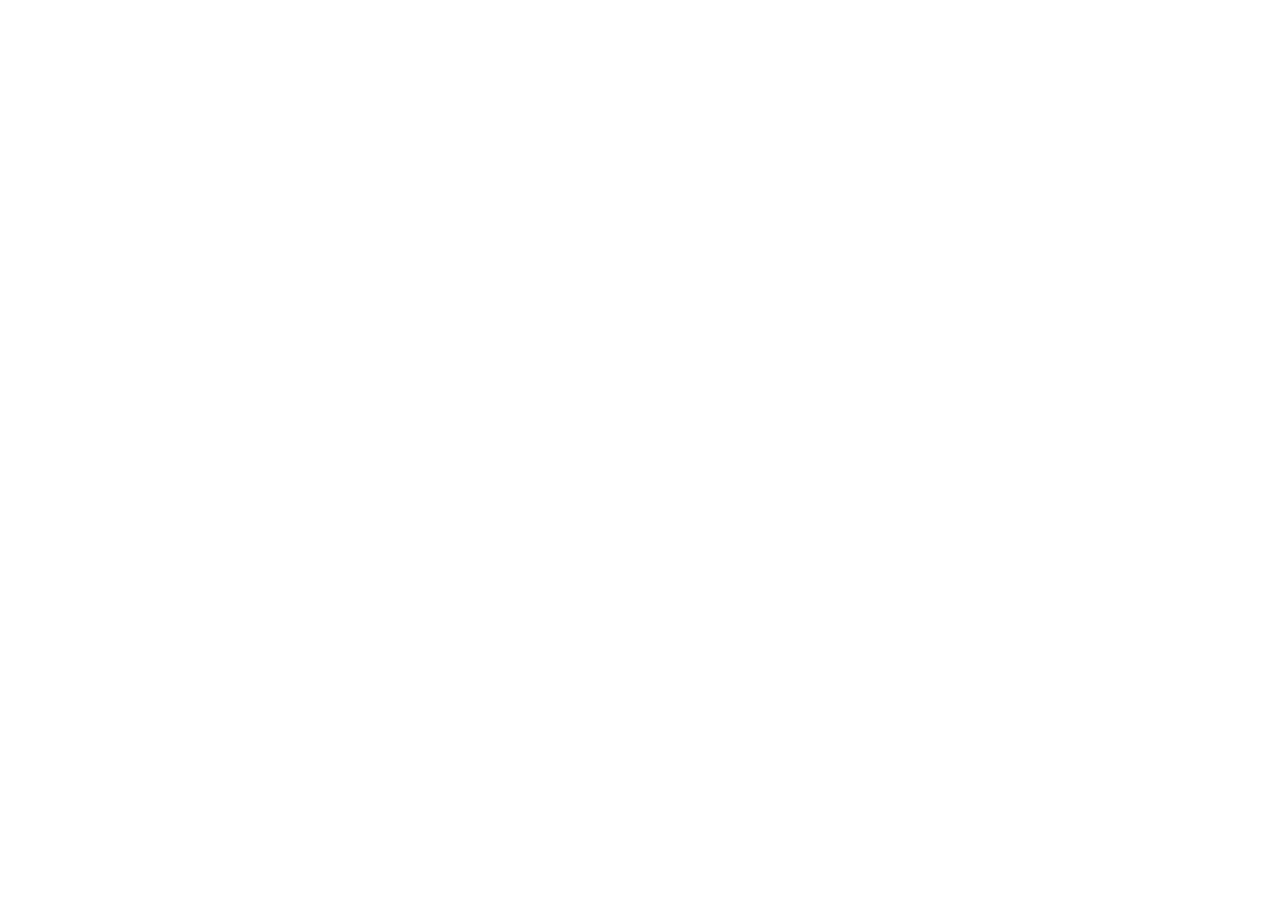
==== index.html @ fa69f6fd "add boilerplate code" ====
<!DOCTYPE html>
<html lang="en">
    <head>
        <title>Odin Recipes</title>
        <meta charset="UTF-8">
        <meta name="viewport" content="width=device-width, initial-scale=1.0">
    </head>
    <body>
        
    </body>
</html>
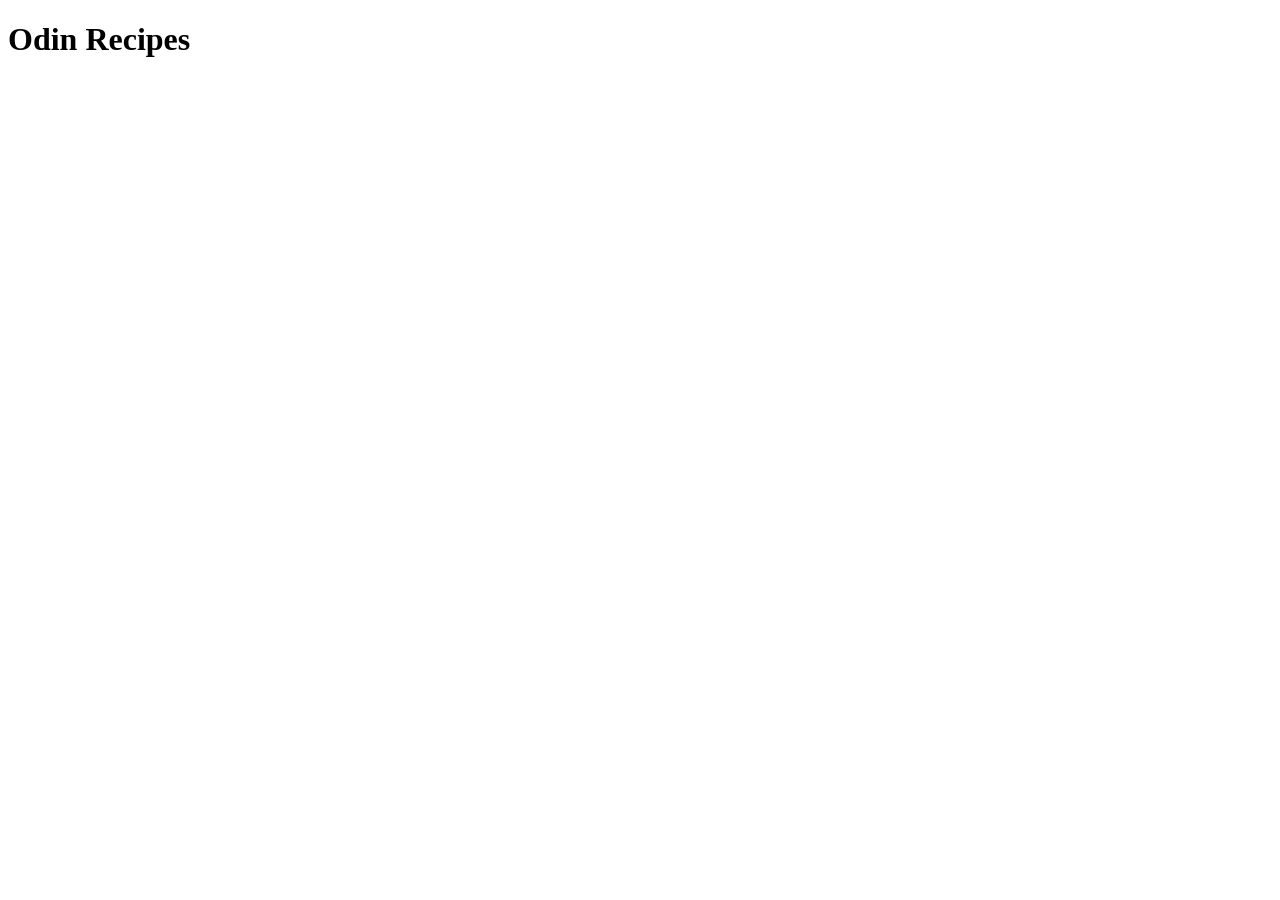
==== commit 34325bd4: "create individual recipe pages" ====
--- a/index.html
+++ b/index.html
@@ -6,6 +6,6 @@
         <meta name="viewport" content="width=device-width, initial-scale=1.0">
     </head>
     <body>
-        
+        <h1>Odin Recipes</h1>
     </body>
 </html>
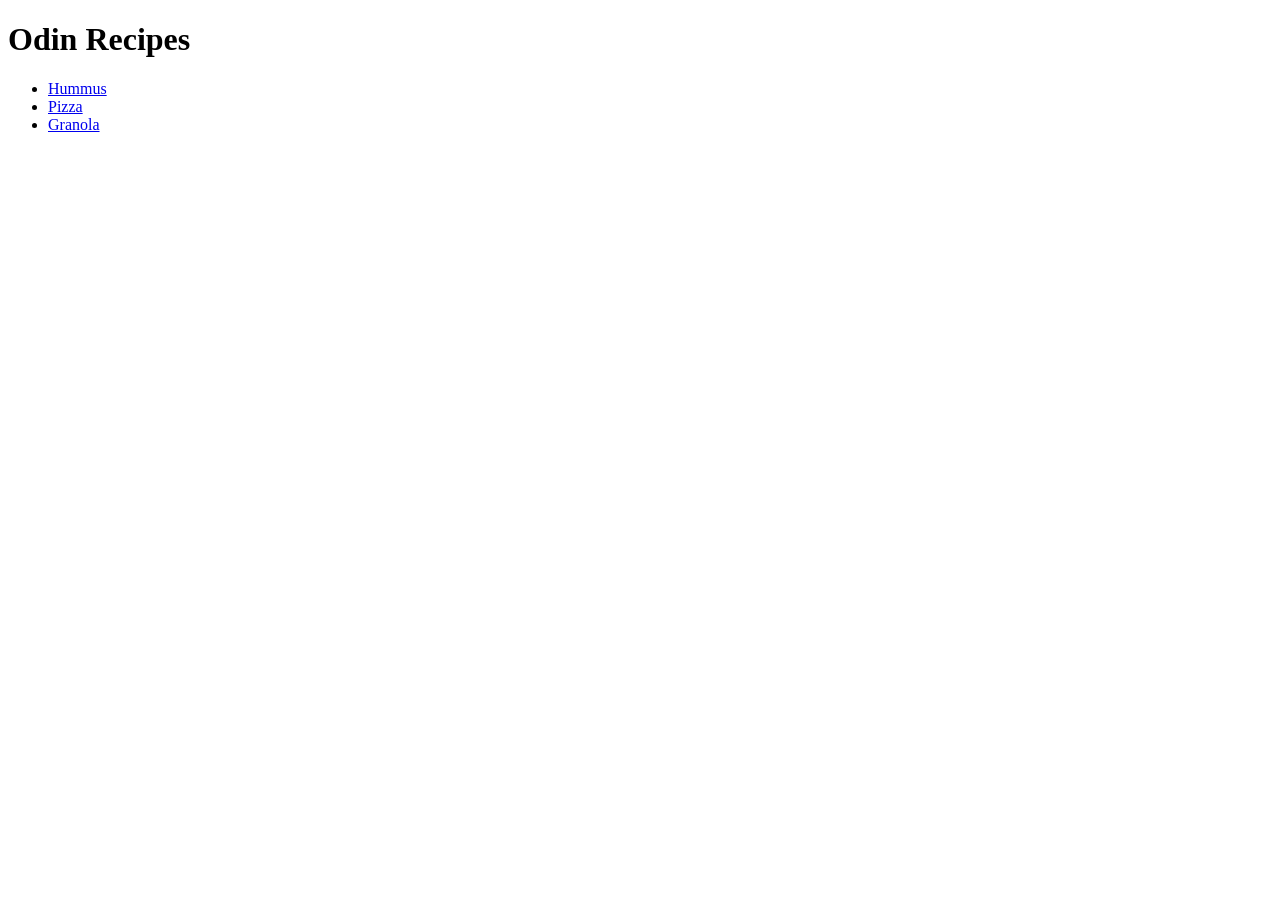
==== commit ebfe094c: "Add content to hummus page and directory to home" ====
--- a/index.html
+++ b/index.html
@@ -7,5 +7,10 @@
     </head>
     <body>
         <h1>Odin Recipes</h1>
+        <ul>
+            <li><a href="./recipes/hummus.html">Hummus</a></li>
+            <li><a href="./recipes/pizza.html">Pizza</a></li>
+            <li><a href="./recipes/granola.html">Granola</a></li>
+        </ul>
     </body>
 </html>
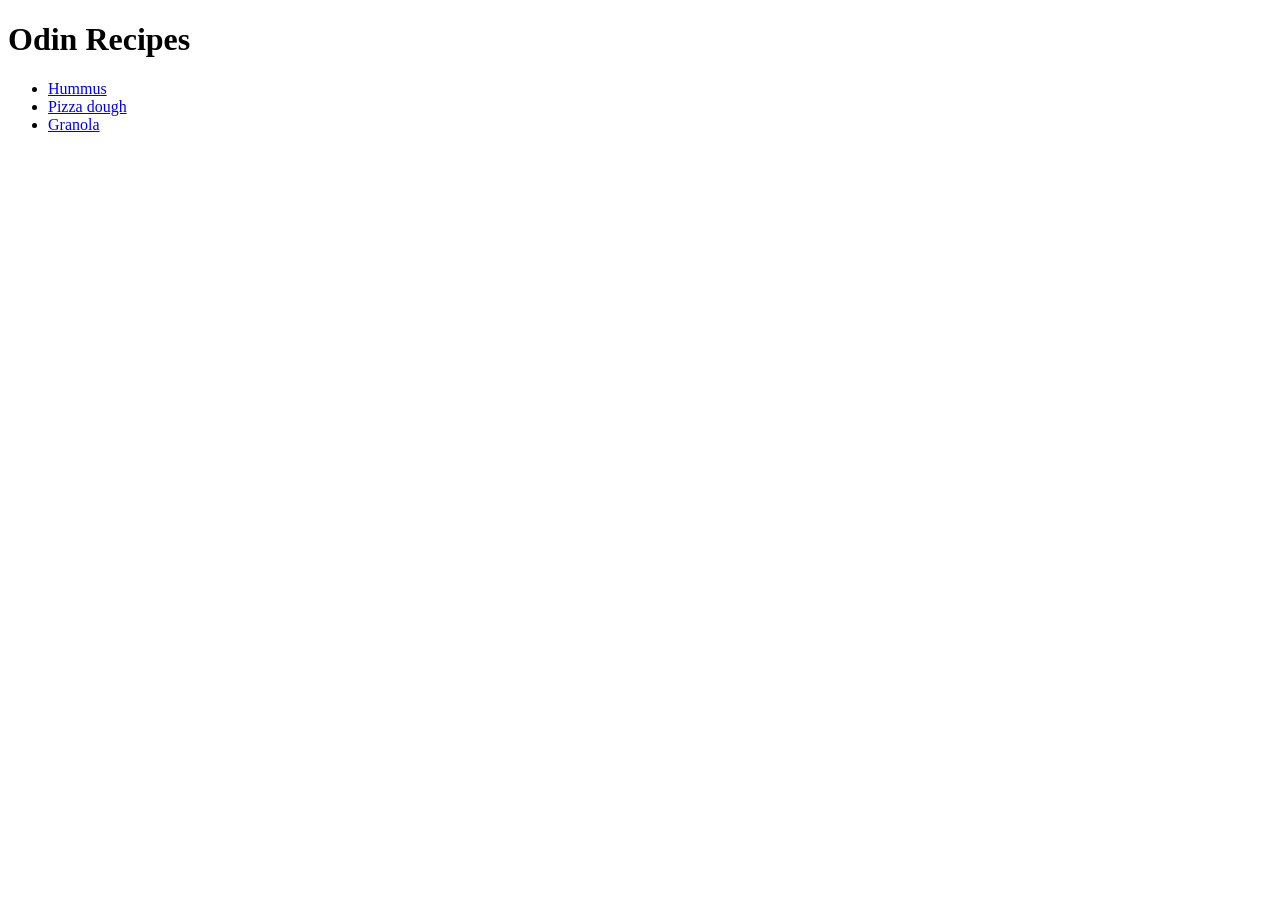
==== commit 06598f9f: "Update pizza label to pizza dough" ====
--- a/index.html
+++ b/index.html
@@ -9,7 +9,7 @@
         <h1>Odin Recipes</h1>
         <ul>
             <li><a href="./recipes/hummus.html">Hummus</a></li>
-            <li><a href="./recipes/pizza.html">Pizza</a></li>
+            <li><a href="./recipes/pizza.html">Pizza dough</a></li>
             <li><a href="./recipes/granola.html">Granola</a></li>
         </ul>
     </body>
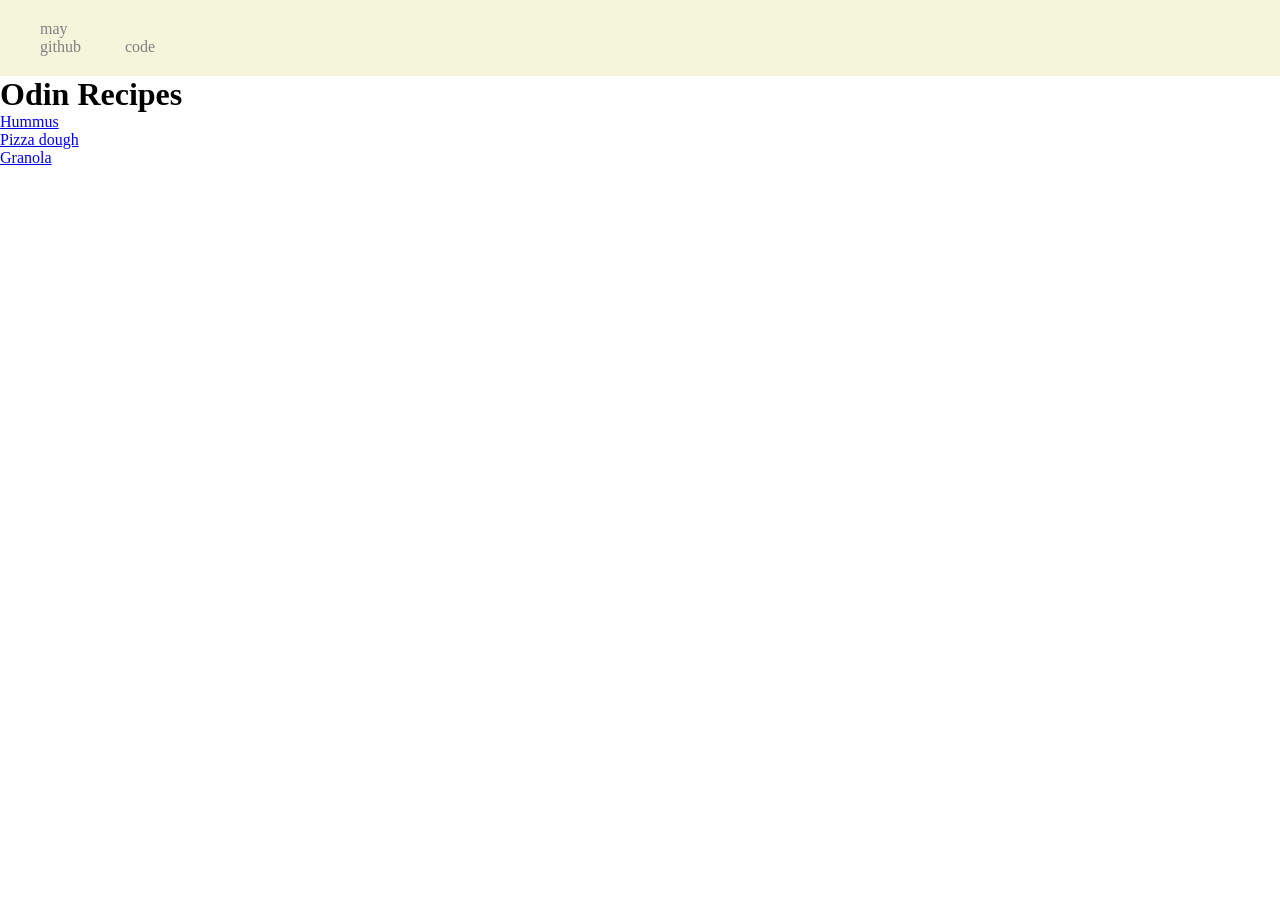
==== commit 2867d132: "add header to homepage with css style" ====
--- a/index.html
+++ b/index.html
@@ -4,8 +4,14 @@
         <title>Odin Recipes</title>
         <meta charset="UTF-8">
         <meta name="viewport" content="width=device-width, initial-scale=1.0">
+        <link rel="stylesheet" href="./style/style.css">
     </head>
     <body>
+        <header>
+            <span>may</span>
+            <span>github</span>
+            <span>code</span>
+        </header>
         <h1>Odin Recipes</h1>
         <ul>
             <li><a href="./recipes/hummus.html">Hummus</a></li>
--- a/style/style.css
+++ b/style/style.css
@@ -0,0 +1,19 @@
+* {
+    padding: 0;
+    margin: 0;
+    box-sizing: border-box;
+}
+header {
+    width: 100vw;
+    background-color: beige;
+    color: grey;
+    padding: 20px;
+}
+
+
+header span {
+    padding: 20px;
+}
+header span:first-child{
+    margin-right: 1100px;
+}
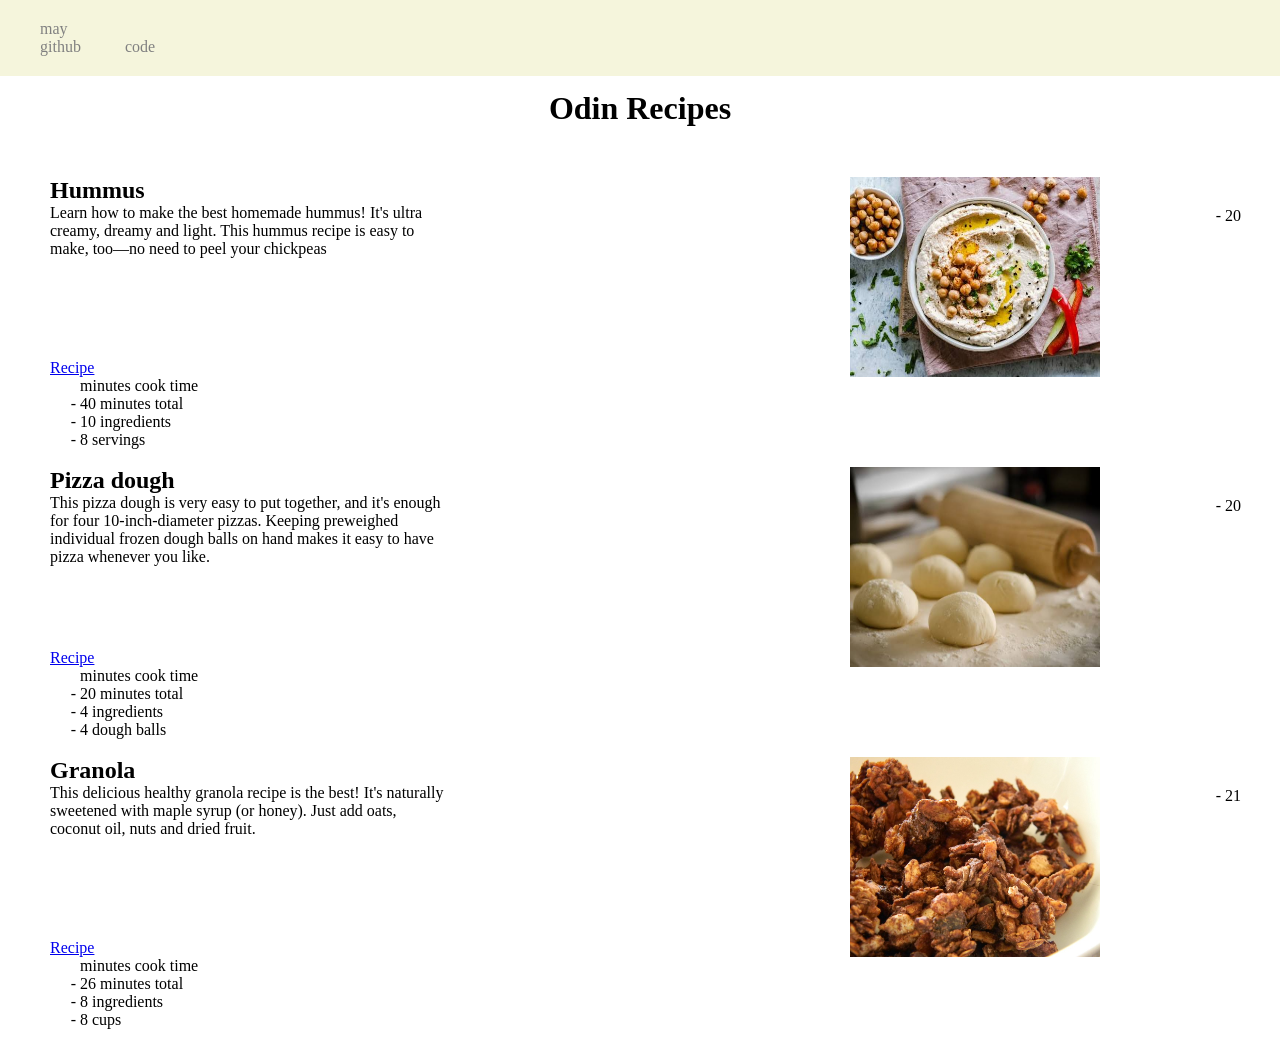
==== commit 0bd8e34d: "add styling to recipe pages" ====
--- a/index.html
+++ b/index.html
@@ -1,5 +1,5 @@
-<!DOCTYPE html>
 <html lang="en">
+    <!DOCTYPE html>
     <head>
         <title>Odin Recipes</title>
         <meta charset="UTF-8">
@@ -9,14 +9,56 @@
     <body>
         <header>
             <span>may</span>
-            <span>github</span>
-            <span>code</span>
+            <a target="_blank" href="https://github.com/may-blackberryn"><span>github</span></a>
+            <a target="_blank" href="https://github.com/may-blackberryn/odin-26-recipes"><span>code</span></a>
         </header>
         <h1>Odin Recipes</h1>
-        <ul>
-            <li><a href="./recipes/hummus.html">Hummus</a></li>
-            <li><a href="./recipes/pizza.html">Pizza dough</a></li>
-            <li><a href="./recipes/granola.html">Granola</a></li>
-        </ul>
+        <div class="recipe">
+            <div class="text">
+                <h2>Hummus</h2>
+                <p>Learn how to make the best homemade hummus! It's ultra creamy, dreamy and light. 
+        This hummus recipe is easy to make, too—no need to peel your chickpeas</p>
+                <a href="./recipes/hummus.html">Recipe</a>
+            </div>
+            <img src="./images/hummus.jpg" alt="an image of a plate with hummus">
+            <ul>
+                <li>20 minutes cook time</li>
+                <li>40 minutes total</li>
+                <li>10 ingredients</li>
+                <li>8 servings</li>
+            </ul>
+        </div>
+        <div class="recipe">
+            <div class="text">
+                <h2>Pizza dough</h2>
+                <p>This pizza dough is very easy to put together, and it's enough for four 10-inch-diameter pizzas. 
+                Keeping preweighed individual frozen dough balls on hand makes it easy to have pizza whenever you like.
+                </p>
+                <a href="./recipes/pizza.html">Recipe</a>
+            </div>
+            <img src="./images/pizza.jpg" alt="an image of pizza dough">
+            <ul>
+                <li>20 minutes cook time</li>
+                <li>20 minutes total</li>
+                <li>4 ingredients</li>
+                <li>4 dough balls</li>
+            </ul>
+        </div>
+        <div class="recipe">
+            <div class="text">
+                <h2>Granola</h2>            
+                <p>This delicious healthy granola recipe is the best! It's naturally sweetened with maple syrup (or honey). 
+                Just add oats, coconut oil, nuts and dried fruit.
+                </p>
+                <a href="./recipes/granola.html">Recipe</a>
+            </div>
+            <img src="./images/granola.jpg" alt="an image of a plate with granola">
+            <ul>
+                <li>21 minutes cook time</li>
+                <li>26 minutes total</li>
+                <li>8 ingredients</li>
+                <li>8 cups</li>
+            </ul>
+        </div>
     </body>
 </html>
--- a/style/style.css
+++ b/style/style.css
@@ -8,12 +8,60 @@
     background-color: beige;
     color: grey;
     padding: 20px;
+    position: fixed;
+    top: 0;
+    z-index: 1;
 }
 
+.recipe {
+    margin-left: 50px;
+    height: 200px;
+    margin-bottom: 90px;
+}
 
+.text, .recipe img{
+    float: left;
+    height: 200px;
+}
+
+h1 {
+    margin: 90px 0px 50px;
+    text-align: center;
+}
 header span {
     padding: 20px;
 }
-header span:first-child{
+header > span:first-child{
     margin-right: 1100px;
-}+}
+
+.text p {
+    width: 400px;
+}
+
+.recipe img {
+    width: 250px;
+    margin-left: 400px;
+    margin-right: 125px;
+}
+
+ul li::marker {
+  content: "- "; 
+}
+
+ul {
+    padding: 30px;
+}
+
+.recipe a {
+    display: inline-block;
+    position: absolute;
+    bottom: 0;
+}
+
+header a {
+    text-decoration: none;
+    color: inherit;
+}
+
+.text {position: relative;}
